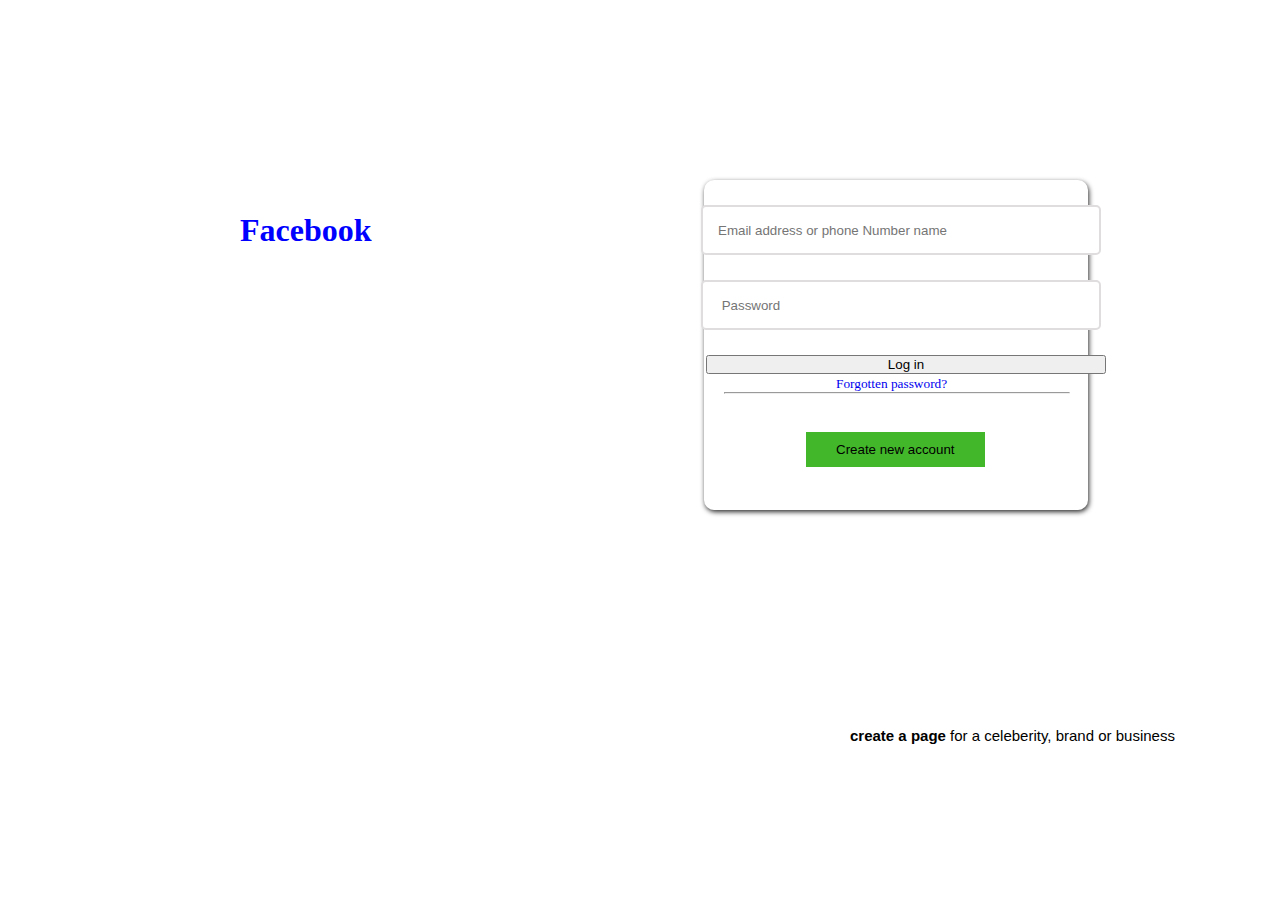
==== index.html @ 16e0f564 "added" ====
<!DOCTYPE html>
<html lang="en">
<head>
    <meta charset="UTF-8">
    <meta name="viewport" content="width=device-width, initial-scale=1.0">
    <title>welcome page</title>
    <link rel="stylesheet" href="style.css">
    <link href="https://cdn.jsdelivr.net/npm/bootstrap@5.3.1/dist/css/bootstrap.min.css" rel="stylesheet" integrity="sha384-4bw+/aepP/YC94hEpVNVgiZdgIC5+VKNBQNGCHeKRQN+PtmoHDEXuppvnDJzQIu9" crossorigin="anonymous">
</head>
<body>
    <div class="image">
        <div class="text">
            <div class="face">
                <h1 style="color: blue; font-weight:bold;">Facebook</h1>
                <p class="pp" style="color: white; font-size: large; font-family:Arial, Helvetica, sans-serif; font-weight: 900;">Facebook helps you connect and share  <br>with the people in your life.   </p>
         
            </div>
            <div class="back">
                <div class="input-all">
                    <input  class="first" type="text " placeholder="Email address or phone Number name">
                    <input class="second" type="password" placeholder=" Password"> 
                    <a href="./Login/index.html">  <button class="btn btn-primary butt" type="button">Log in</button>
                    </a>
                    <small><a href="./forget password/index.html" class="aa text-primary">Forgotten password?</a></small>
                    <hr>
                  <a href="./signup/index.html">  <button type="button" class="btn btn-success buttt">Create new account</button></a>
                </div>
            </div>
            <div class="brand">
                <small class="parah"><a href="" class="a-a ">create a page</a><span class="text-dark"> for a celeberity, brand or business</span></small>
            </div>
        </body>
        <script src="https://cdn.jsdelivr.net/npm/bootstrap@5.3.1/dist/js/bootstrap.bundle.min.js" integrity="sha384-HwwvtgBNo3bZJJLYd8oVXjrBZt8cqVSpeBNS5n7C8IVInixGAoxmnlMuBnhbgrkm" crossorigin="anonymous"></script>
</html>
---- style.css ----
*{
    margin: 0;
    padding: 0;
    box-sizing: border-box;
    /* overflow: hidden; */
}
body{
    margin: 0;
    padding: 0;
    box-sizing: border-box;
}
.image{
    height: 100vh;
    width:100%;
    background: url(./image/img.jpg);
    background-size: cover;
}
.back{
    background-color: white;
    width: 30%;
    height:330px;
    justify-content: center;
    display: flex;
position: absolute;
border-radius: 50px;
left: 55%;
top: 20%;
border-radius: 10px;
box-shadow: 1px 2px 5px rgb(48, 47, 47)


}

h1{

    margin-top: 20px;
    margin-left: 170px;
}
.first{
    background-color: white;
    margin-top: 25px;
    height: 50px;
    width: 400px;
    margin-left: 15px;
    text-align: start;
    padding-left: 15px;
    border: none;
    border:2px solid rgb(223, 221, 221);
    border-radius: 5px;
}
.second{
    background-color: white;
    margin-top: 25px;
    height: 50px;
    width: 400px;
    margin-left: 15px;
    text-align: start;
    padding-left: 15px;
    border: none;
    border-radius: 5px;
    border:2px solid rgb(223, 221, 221);
    /* margin-bottom: 0px; */
}

.butt{
    margin-left: 20px;
    margin-top: 39px;
    margin-top: 25px;
    width: 400px;
 
    /* display: flex; */
    /* justify-content: end; */
}
.aa{
    text-decoration: none;
    margin-left: 150px;
    margin-top: 15px;

}
.aa:hover{
    text-decoration: underline;

}
.face{

    padding-top: 15%;
    margin-left: 70px;
}
.pp{
    word-spacing: 3px;
    margin-left: 167px;
}
hr{
    position: absolute;
  width: 90%;
  left: 20px; 
}
.buttt{
    position: relative;
    top: 40px;
    left: 120px;
    padding: 10px 30px 10px 30px;
    background-color: rgb(66,183,42);
    border: none;
    
}
.brand{
    position: absolute;
    left: 850px;
    bottom: 155px;
}
.parah{
    font-size: 15px;
    font-weight: 200;
    font-family: Arial, Helvetica, sans-serif;
}
.a-a{
    text-decoration: none;
    color: black;
    font-weight: bold;
}
.a-a:hover{
    text-decoration: underline;
    word-spacing: 2px;
}
.icon{
    float: right;
}
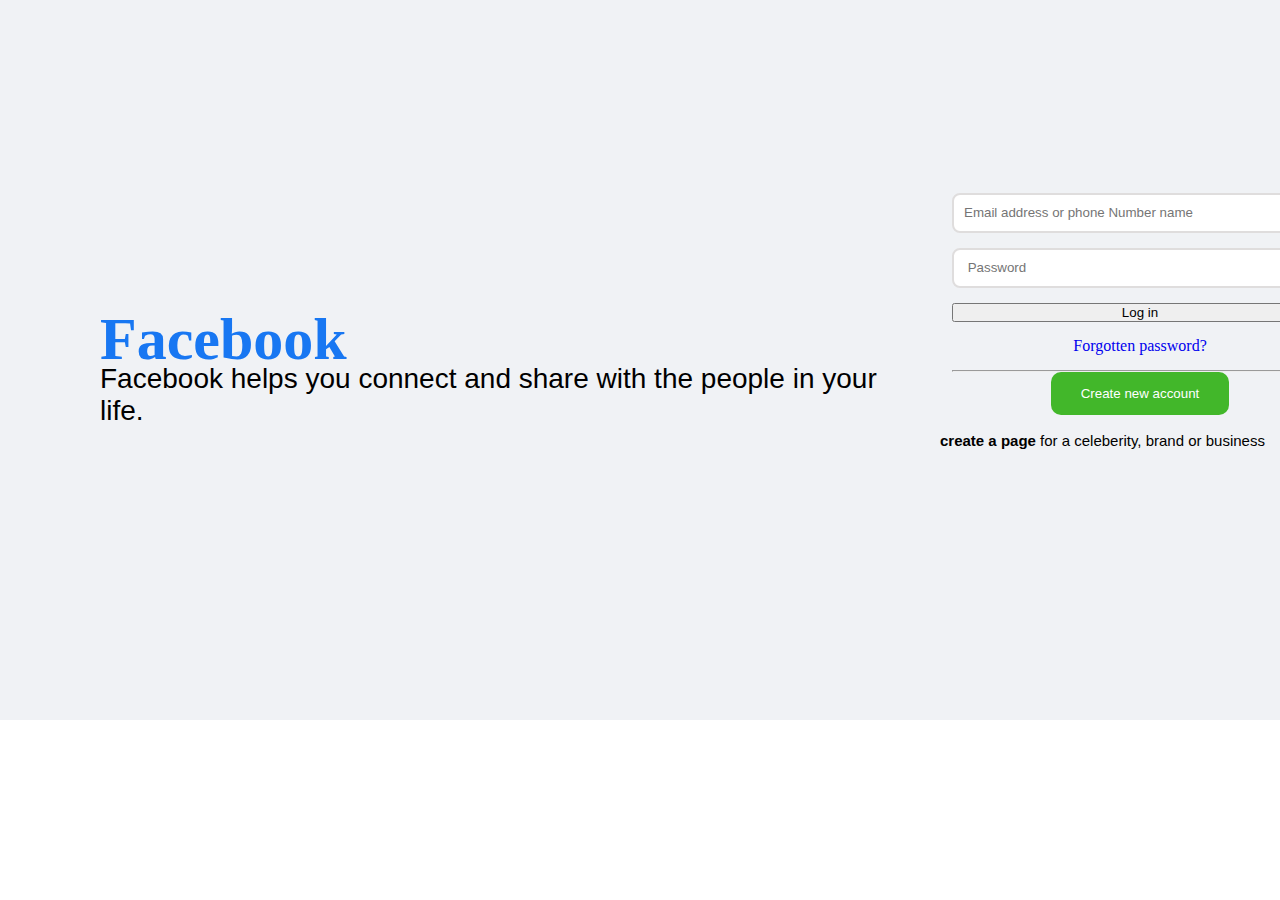
==== commit f3b6449c: "added" ====
--- a/index.html
+++ b/index.html
@@ -3,32 +3,53 @@
 <head>
     <meta charset="UTF-8">
     <meta name="viewport" content="width=device-width, initial-scale=1.0">
-    <title>welcome page</title>
+    <title>Facebook-log in sign up</title>
     <link rel="stylesheet" href="style.css">
     <link href="https://cdn.jsdelivr.net/npm/bootstrap@5.3.1/dist/css/bootstrap.min.css" rel="stylesheet" integrity="sha384-4bw+/aepP/YC94hEpVNVgiZdgIC5+VKNBQNGCHeKRQN+PtmoHDEXuppvnDJzQIu9" crossorigin="anonymous">
+    <link
+    href="https://fonts.googleapis.com/css2?family=Roboto:ital,wght@0,100;0,300;0,400;0,500;0,700;0,900;1,100;1,300;1,400;1,500;1,700;1,900&display=swap"
+    rel="stylesheet">
+
 </head>
 <body>
-    <div class="image">
-        <div class="text">
-            <div class="face">
-                <h1 style="color: blue; font-weight:bold;">Facebook</h1>
-                <p class="pp" style="color: white; font-size: large; font-family:Arial, Helvetica, sans-serif; font-weight: 900;">Facebook helps you connect and share  <br>with the people in your life.   </p>
-         
+            
+    <div class="container-for-all">
+        <div class="row"> 
+            <div class="page-container">
+            <div class="col-sm-6 hidden"> 
+                 <div class="face">
+                <h1 class="facebook-logo ">Facebook</h1>
+                <h2 class="pp ">Facebook helps you connect and share with the people in your life.
+                 </h2>
             </div>
-            <div class="back">
-                <div class="input-all">
-                    <input  class="first" type="text " placeholder="Email address or phone Number name">
-                    <input class="second" type="password" placeholder=" Password"> 
-                    <a href="./Login/index.html">  <button class="btn btn-primary butt" type="button">Log in</button>
+            </div> 
+        
+            <div class="col-sm-6">
+            <div class="form-side">
+                <div class=" card input-all">
+                    <input  class="input" type="text " placeholder="Email address or phone Number name">
+                    <input class="input" type="password" placeholder=" Password"> 
+                    <a href="./Login/index.html"> 
+                         <button class="btn btn-primary butt" type="button ">Log in</button>
                     </a>
-                    <small><a href="./forget password/index.html" class="aa text-primary">Forgotten password?</a></small>
-                    <hr>
-                  <a href="./signup/index.html">  <button type="button" class="btn btn-success buttt">Create new account</button></a>
+                    <div class="center-wrapper">
+                        <a href="./forget password/index.html" class="aa text-primary">Forgotten password?</a>
+                    </div>
+                    <hr class="hr"> 
+                    <div class="center-wrapper">
+                        <a href="./signup/index.html"> 
+                            <button  class=" buttt btn1">Create new account</button>
+                        </a>
+                    </div>
+                </div> 
+                <div class="brand">
+                    <small class="parah"><a href="" class="a-a ">create a page</a><span class="text-dark"> for a celeberity, brand or business</span></small>
+                </div>
                 </div>
             </div>
-            <div class="brand">
-                <small class="parah"><a href="" class="a-a ">create a page</a><span class="text-dark"> for a celeberity, brand or business</span></small>
             </div>
+    </div>
+         </div>
         </body>
         <script src="https://cdn.jsdelivr.net/npm/bootstrap@5.3.1/dist/js/bootstrap.bundle.min.js" integrity="sha384-HwwvtgBNo3bZJJLYd8oVXjrBZt8cqVSpeBNS5n7C8IVInixGAoxmnlMuBnhbgrkm" crossorigin="anonymous"></script>
 </html>--- a/style.css
+++ b/style.css
@@ -2,112 +2,141 @@
     margin: 0;
     padding: 0;
     box-sizing: border-box;
-    /* overflow: hidden; */
 }
 body{
     margin: 0;
     padding: 0;
     box-sizing: border-box;
+    overflow: hidden;
 }
-.image{
-    height: 100vh;
-    width:100%;
-    background: url(./image/img.jpg);
-    background-size: cover;
+.container-for-all{
+    max-width: 100%;
+    height: 80vh;
+    background-color: rgb(240,242,245);
+    /* background-color: black; */
 }
-.back{
+.page-container{
+   height: 70vh;
+    display: flex;
+    align-items: center;
+    padding: 20px 0px;
+    /* background: black; */
+
+}
+.form-side{
+    padding-left:15%;
+}
+
+.input-all{
+    width: 400px;
+    padding: 12px;
+   
+}
+
+.input{
     background-color: white;
-    width: 30%;
-    height:330px;
+    margin-bottom: 15px;
+    width: 100%;
+    height: 40px;
+    border:2px solid rgb(223, 221, 221);
+    border-radius: 8px;
+    padding: 10px;
+}
+
+.butt{
+    
+    width: 100%;
+    
+}
+.center-wrapper{
+    display: flex;
     justify-content: center;
-    display: flex;
-position: absolute;
-border-radius: 50px;
-left: 55%;
-top: 20%;
-border-radius: 10px;
-box-shadow: 1px 2px 5px rgb(48, 47, 47)
+}
+.aa{
+    text-decoration: none;
+    margin: 15px 0px;
+    text-align: center;
+}
+.aa:hover{
+    text-decoration: underline;
+    
+}
+.face{
+    
+    padding-top: 15%;
+    padding-left: 100px;
+    
+}
 
+@media(max-width: 600px){
+    body{
+        margin: 0;
+        padding: 0;
+        box-sizing: border-box;
+        overflow: hidden;
+    }
+
+    .image{
+        background-color: white;
+    }
+        .input{
+            border: none;
+            background-color: rgb(240, 242, 245);
+
+        }
+        .btn1{
+            background-color: none;
+            border: 1px solid black;
+            color: black;
+        }
+    .hidden{
+        display: none;       
+    }
+    .input-all{
+        justify-content: center;
+        width: 350px;
+        padding: 15px ;
+    
+    }
+    .brand{
+        display: none;
+    }
 
 }
 
-h1{
-
-    margin-top: 20px;
-    margin-left: 170px;
-}
-.first{
-    background-color: white;
-    margin-top: 25px;
-    height: 50px;
-    width: 400px;
-    margin-left: 15px;
-    text-align: start;
-    padding-left: 15px;
-    border: none;
-    border:2px solid rgb(223, 221, 221);
-    border-radius: 5px;
-}
-.second{
-    background-color: white;
-    margin-top: 25px;
-    height: 50px;
-    width: 400px;
-    margin-left: 15px;
-    text-align: start;
-    padding-left: 15px;
-    border: none;
-    border-radius: 5px;
-    border:2px solid rgb(223, 221, 221);
-    /* margin-bottom: 0px; */
+.facebook-logo{
+    color: rgb(24,119,242);
+    line-height:48px;
+    font-family:Helvetica Arial sans-serif;
+    font-weight: bold;
+    font-size: 60px;
+    vertical-align:baseline;
+    letter-spacing:normal;
+    /* margin:0px 0px 8px 9px; */
 }
 
-.butt{
-    margin-left: 20px;
-    margin-top: 39px;
-    margin-top: 25px;
-    width: 400px;
- 
-    /* display: flex; */
-    /* justify-content: end; */
-}
-.aa{
-    text-decoration: none;
-    margin-left: 150px;
-    margin-top: 15px;
-
-}
-.aa:hover{
-    text-decoration: underline;
-
-}
-.face{
-
-    padding-top: 15%;
-    margin-left: 70px;
-}
 .pp{
-    word-spacing: 3px;
-    margin-left: 167px;
-}
-hr{
-    position: absolute;
-  width: 90%;
-  left: 20px; 
-}
+    font-size:28px;
+    font-weight: 400;
+    font-family:Arial, Helvetica, sans-serif;
+    line-height:32px;
+    vertical-align:auto;
+    padding:0px 0px 20px;
+     font-stretch:100%;
+      text-align: start;
+        text-indent:0px;
+    
+    }
 .buttt{
-    position: relative;
-    top: 40px;
-    left: 120px;
-    padding: 10px 30px 10px 30px;
+    
+    padding: 14px 30px 14px 30px;
     background-color: rgb(66,183,42);
+    border-radius: 10px;
+    color: white;
     border: none;
-    
 }
 .brand{
-    position: absolute;
-    left: 850px;
-    bottom: 155px;
+    padding-top: 5px;
 }
 .parah{
     font-size: 15px;
